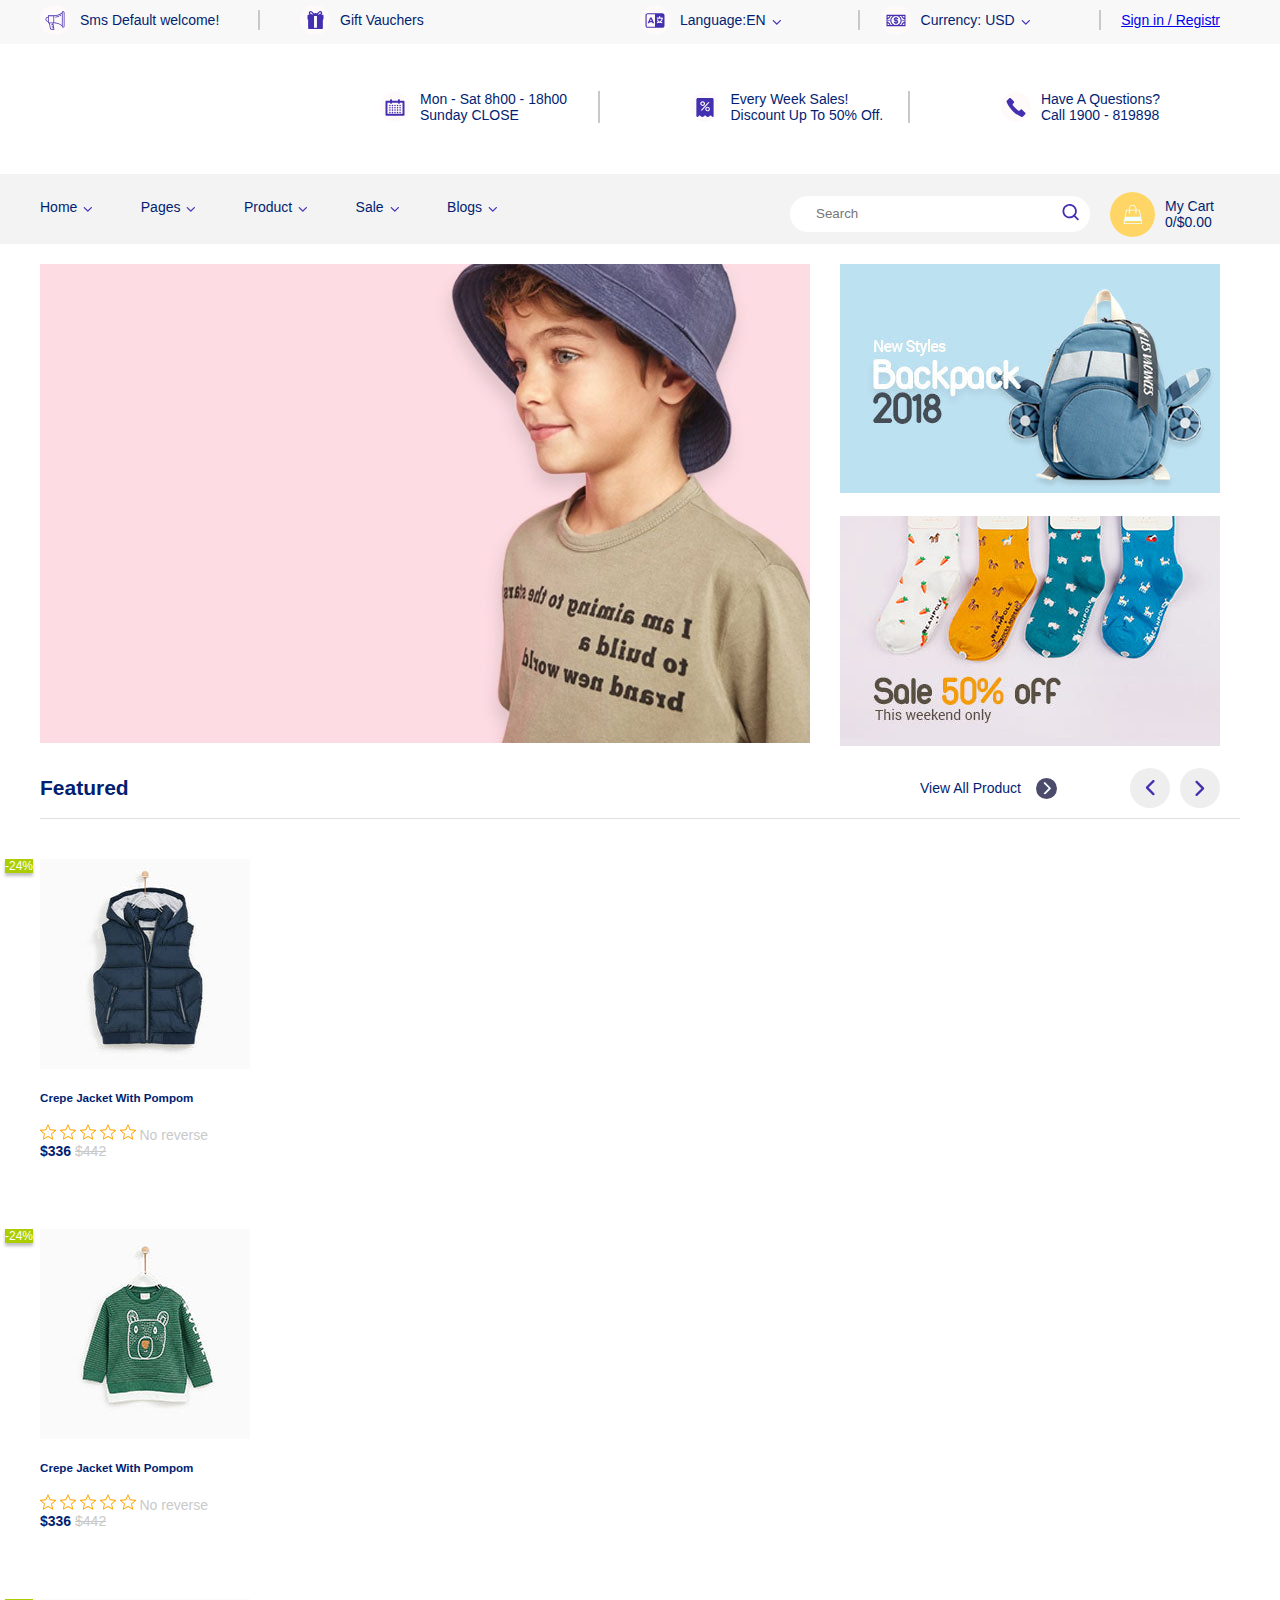
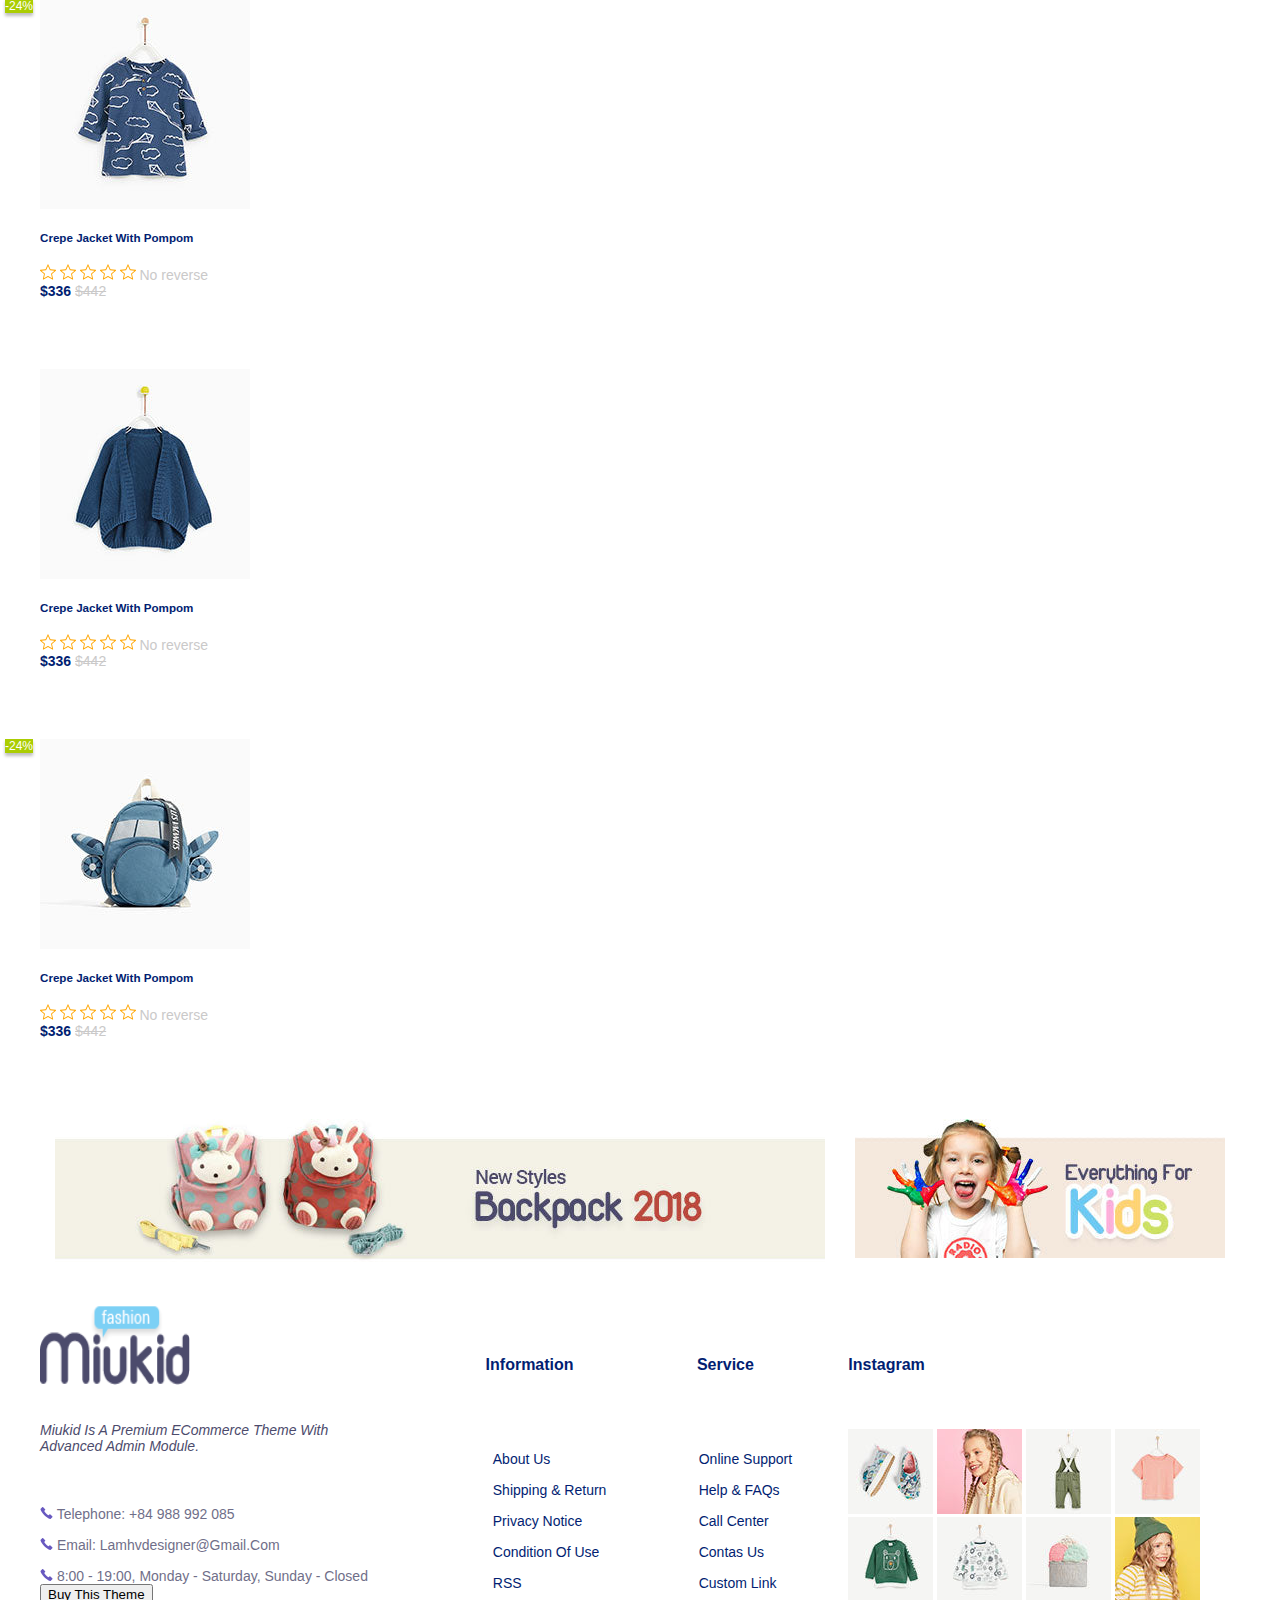
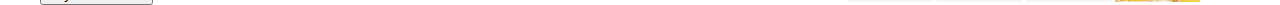
==== index.html @ 75e1ab2b "new-layout" ====
<!DOCTYPE html>
<html lang="en">

<head>
    <meta charset="UTF-8">
    <meta http-equiv="X-UA-Compatible" content="IE=edge">
    <meta name="viewport" content="width=device-width, initial-scale=1.0">
    <link rel="stylesheet" href="https://unpkg.com/swiper@7/swiper-bundle.min.css" />
    <link rel="stylesheet" href="./css/style.css">
    <title>Document</title>
</head>

<body>
    <header>
        <div class="header-top ">
            <div class="container">
                <div class="header">
                    <ul class="head-list header-left">
                        <li class="head-item">
                            <div class="item border">
                                <span class="circle">
                                    <a href="#" class="list">
                                        <svg class="icon" width='20' height='19'>
                                            <use xlink:href="./img/icons.svg#megaphone"></use>
                                        </svg>
                                    </a>
                                </span>
                                <span class="head-top-text">Sms Default welcome!</span>
                            </div>
                            <!-- /.item -->
                        </li>
                        <li class="head-item">
                            <div class="item">
                                <span class="circle">
                                    <a href="#" class="list">
                                        <svg class="icon" width='19' height='18'>
                                            <use xlink:href="./img/icons.svg#gift"></use>
                                        </svg>
                                    </a>
                                </span>
                                <span class="head-top-text">Gift Vauchers</span>
                            </div>
                            <!-- /.item -->
                        </li>
                    </ul>
                    <ul class="head-list header-right">
                        <li class="head-item">
                            <div class="item border">
                                <span class="circle">
                                    <a href="#" class="list">
                                        <svg class="icon" width='20' height='19'>
                                            <use xlink:href="./img/icons.svg#language"></use>
                                        </svg>
                                    </a>
                                </span>
                                <span class="head-top-text">Language:EN
                                    <svg class="icon show" width='14' height='13'>
                                        <use xlink:href="./img/icons.svg#show"></use>
                                    </svg>
                                </span>
                            </div>
                            <!-- /.item -->
                        </li>
                        <li class="head-item">
                            <div class="item border">
                                <span class="circle">
                                    <a href="#" class="list">
                                        <svg class="icon" width='20' height='19'>
                                            <use xlink:href="./img/icons.svg#currency"></use>
                                        </svg>
                                    </a>
                                </span>
                                <span class="head-top-text">Currency: USD
                                    <svg class="icon show" width='14' height='13'>
                                        <use xlink:href="./img/icons.svg#show"></use>
                                    </svg>
                                </span>
                            </div>
                            <!-- /.item -->
                        </li>
                        <a href="#" class="sign">Sign in / Registr</a>
                    </ul>
                </div>
                <!-- /.container -->

            </div>
            <!-- /.header -->
        </div>
        <!-- /.header-top -->
        <section class="container">
            <div class="header-second">
                <img src="./img/Logo.png" alt="" class="logo">
                <ul class="head-list header-second-list">
                    <div class="border">
                        <li class="header-second-item">
                            <span class="circle">
                                <a href="#" class="list">
                                    <svg class="icon calendar" width='20' height='19'>
                                        <use xlink:href="./img/icons.svg#calendar"></use>
                                    </svg>
                                </a>
                            </span>
                            <span class="head-top-text">Mon - Sat 8h00 - 18h00 <br> <span class="gray">Sunday</span>
                                <span>CLOSE</span>
                            </span>
                        </li>
                    </div>
                    <div class="border">
                        <li class="header-second-item">
                            <span class="circle">
                                <a href="#" class="list">
                                    <svg class="icon sale" width='20' height='19'>
                                        <use xlink:href="./img/icons.svg#sale"></use>
                                    </svg>
                                </a>
                            </span>
                            <span class="head-top-text">Every Week Sales!<br> <span class="gray">Discount</span>
                                <span>Up To 50% Off.</span>
                            </span>
                        </li>
                    </div>
                    <li class="header-second-item">
                        <span class="circle">
                            <a href="#" class="list">
                                <svg class="icon call" width='20' height='19'>
                                    <use xlink:href="./img/icons.svg#call"></use>
                                </svg>
                            </a>
                        </span>
                        <span class="head-top-text">Have A Questions? <br> <span class="gray">Call</span>
                            <span>1900 - 819898</span>
                        </span>
                    </li>
                </ul>
            </div>
            <!-- ./header-second -->
        </section>
        <!-- /.container -->
        <nav class="header-bottom">
            <div class="header container">
                <ul class="head-list header-bottom-list">
                    <li class="head-item header-bottom-item">Home
                        <svg class="icon show" width='14' height='13'>
                            <use xlink:href="./img/icons.svg#show"></use>
                        </svg>
                    </li>
                    <li class="head-item header-bottom-item">Pages
                        <svg class="icon show" width='14' height='13'>
                            <use xlink:href="./img/icons.svg#show"></use>
                        </svg>
                    </li>
                    <li class="head-item header-bottom-item">Product
                        <svg class="icon show" width='14' height='13'>
                            <use xlink:href="./img/icons.svg#show"></use>
                        </svg>
                    </li>
                    <li class="head-item header-bottom-item">Sale
                        <svg class="icon show" width='14' height='13'>
                            <use xlink:href="./img/icons.svg#show"></use>
                        </svg>
                    </li>
                    <li class="head-item header-bottom-item">Blogs
                        <svg class="icon show" width='14' height='13'>
                            <use xlink:href="./img/icons.svg#show"></use>
                        </svg>
                    </li>
                </ul>
                <div class="header-search">
                    <div class="search">
                        <input type="text" class="search-input" placeholder="Search">
                        <svg class="icon search-icon" width='18' height='17'>
                            <use xlink:href="./img/icons.svg#search"></use>
                        </svg>
                    </div>
                    <!-- /.search -->
                    <div class="header-second-item shopping-bag">
                        <span class="circle circle-bag">
                            <a href="#" class="list">
                                <svg class="icon shopping" width='20' height='19'>
                                    <use xlink:href="./img/icons.svg#shopping"></use>
                                </svg>
                            </a>
                        </span>
                        <span class="head-top-text">My Cart <br>0/$0.00 </span>
                    </div>
                </div>
                <!-- /.header-search -->
            </div>
            <!-- /.container -->
        </nav>
        <!-- /.header-bottom -->
    </header>
    <main class="main">
        <section class="container">
            <div class="sliders">
                <div class="slider">
                    <img src="./img/slide1.jpg" alt="">
                </div>
                <!-- /.slider -->
                <div class="banners">
                    <img src="./img/baner1.jpg" alt="banner">
                    <img class="banner" src="./img/banner2f.jpg" alt="banner">
                </div>
                <!-- /.banner -->
            </div>
            <!-- /.sliders -->
        </section>
        <section class="container">
            <div class="featured">
                <div class="feat-left">
                    <h2 class="feat-title">Featured</h2>
                </div>
                <!-- /.feat-left -->
                <div class="feat-right">
                    <div class="feat-text-arrow">
                        <span class="feat-text"> View All Product
                            <span class="arrow">
                                <svg class="icon show-next" width='13' height='12' style="translate: 90deg;">
                                    <use xlink:href="./img/icons.svg#show"></use>
                                </svg>
                            </span>
                        </span>
                    </div>
                    <!-- /.feat-text-arrow -->
                    <!-- Slider main container -->
                    <div class="swiper">
                        <div class="slider-buttons channel-buttons">
                            <!-- If we need navigation buttons -->
                            <div class="channel-button-prev" id="feat-prev">
                                <span class="arrow-show">
                                    <svg class="icon show-down" width='16' height='16' style="translate: 90deg;">
                                        <use xlink:href="./img/icons.svg#show"></use>
                                    </svg>
                                </span>
                            </div>
                            <div class="channel-button-next" id="feat-next">
                                <span class="arrow-show">
                                    <svg class="icon show-up" width='16' height='16' style="translate: 90deg;">
                                        <use xlink:href="./img/icons.svg#show"></use>
                                    </svg>
                                </span>
                            </div>
                        </div>
                    </div>
                </div>
                <!-- /.feat-right -->

            </div>
            <!-- /.featured -->
        </section>
        <!-- /.container -->
        <section class="container">
            <!-- Additional required wrapper -->
            <div class="swiper-wrapper">
                <!-- Slides -->
                <div class="swiper-slide">
                    <div class="slide-card">
                        <img src="./img/crepe.jpg" alt="grepe-photo" class="card-img">
                        <span class="bubble-sale">-24%<label></label></span>
                        <h5 class="slide-card-title">Crepe Jacket With Pompom</h5>
                        <div class="stars">
                            <svg class="icon star" width='16' height='16'>
                                <use xlink:href="./img/icons.svg#star"></use>
                            </svg>
                            <svg class="icon star" width='16' height='16'>
                                <use xlink:href="./img/icons.svg#star"></use>
                            </svg>
                            <svg class="icon star" width='16' height='16'>
                                <use xlink:href="./img/icons.svg#star"></use>
                            </svg>
                            <svg class="icon star" width='16' height='16'>
                                <use xlink:href="./img/icons.svg#star"></use>
                            </svg>
                            <svg class="icon star" width='16' height='16'>
                                <use xlink:href="./img/icons.svg#star"></use>
                            </svg>
                            <span class="card-desc">No reverse</span><br>
                            <span class="card-price"><b>$336</b> <span><del class="del">$442</del></span></span>
                        </div>
                        <!-- /.stars -->
                        <div class="over-box">
                            <svg class="icon shopping shop" width='16' height='16'>
                                <use xlink:href="./img/icons.svg#shopping"></use>
                            </svg>
                            <img class="card-heart"
                                src="https://img.icons8.com/material-outlined/24/000000/zoom-in--v1.png" />
                            <svg class="icon heart" width='16' height='16'>
                                <use xlink:href="./img/icons.svg#heart"></use>
                            </svg>
                        </div>
                        <!-- /.over-box -->
                    </div>
                    <!-- /.slide-card -->
                </div>
                <div class="swiper-slide">
                    <div class="slide-card">
                        <img src="./img/animal.jpg" alt="animal-photo" class="card-img">
                        <span class="bubble-sale">-24%<label></label></span>
                        <h5 class="slide-card-title">Crepe Jacket With Pompom</h5>
                        <div class="stars">
                            <svg class="icon star" width='16' height='16'>
                                <use xlink:href="./img/icons.svg#star"></use>
                            </svg>
                            <svg class="icon star" width='16' height='16'>
                                <use xlink:href="./img/icons.svg#star"></use>
                            </svg>
                            <svg class="icon star" width='16' height='16'>
                                <use xlink:href="./img/icons.svg#star"></use>
                            </svg>
                            <svg class="icon star" width='16' height='16'>
                                <use xlink:href="./img/icons.svg#star"></use>
                            </svg>
                            <svg class="icon star" width='16' height='16'>
                                <use xlink:href="./img/icons.svg#star"></use>
                            </svg>
                            <span class="card-desc">No reverse</span><br>
                            <span class="card-price"><b>$336</b> <span><del class="del">$442</del></span></span>
                        </div>
                        <!-- /.stars -->
                        <div class="over-box">
                            <svg class="icon shopping shop" width='16' height='16'>
                                <use xlink:href="./img/icons.svg#shopping"></use>
                            </svg>
                            <img class="card-heart"
                                src="https://img.icons8.com/material-outlined/24/000000/zoom-in--v1.png" />
                            <svg class="icon heart" width='16' height='16'>
                                <use xlink:href="./img/icons.svg#heart"></use>
                            </svg>
                        </div>
                        <!-- /.over-box -->
                    </div>
                    <!-- /.slide-card -->
                </div>
                <div class="swiper-slide">
                    <div class="slide-card">
                        <img src="./img/printed.jpg" alt="printed-photo" class="card-img">
                        <span class="bubble-sale">-24%<label></label></span>
                        <h5 class="slide-card-title">Crepe Jacket With Pompom</h5>
                        <div class="stars">
                            <svg class="icon star" width='16' height='16'>
                                <use xlink:href="./img/icons.svg#star"></use>
                            </svg>
                            <svg class="icon star" width='16' height='16'>
                                <use xlink:href="./img/icons.svg#star"></use>
                            </svg>
                            <svg class="icon star" width='16' height='16'>
                                <use xlink:href="./img/icons.svg#star"></use>
                            </svg>
                            <svg class="icon star" width='16' height='16'>
                                <use xlink:href="./img/icons.svg#star"></use>
                            </svg>
                            <svg class="icon star" width='16' height='16'>
                                <use xlink:href="./img/icons.svg#star"></use>
                            </svg>
                            <span class="card-desc">No reverse</span><br>
                            <span class="card-price"><b>$336</b> <span><del class="del">$442</del></span></span>
                        </div>
                        <!-- /.stars -->
                        <div class="over-box">
                            <svg class="icon shopping shop" width='16' height='16'>
                                <use xlink:href="./img/icons.svg#shopping"></use>
                            </svg>
                            <img class="card-heart"
                                src="https://img.icons8.com/material-outlined/24/000000/zoom-in--v1.png" />
                            <svg class="icon heart" width='16' height='16'>
                                <use xlink:href="./img/icons.svg#heart"></use>
                            </svg>
                        </div>
                        <!-- /.over-box -->
                    </div>
                    <!-- /.slide-card -->
                </div>
                <div class="swiper-slide">
                    <div class="slide-card">
                        <img src="./img/knit.jpg" alt="knit-photo" class="card-img">
                        <h5 class="slide-card-title">Crepe Jacket With Pompom</h5>
                        <div class="stars">
                            <svg class="icon star" width='16' height='16'>
                                <use xlink:href="./img/icons.svg#star"></use>
                            </svg>
                            <svg class="icon star" width='16' height='16'>
                                <use xlink:href="./img/icons.svg#star"></use>
                            </svg>
                            <svg class="icon star" width='16' height='16'>
                                <use xlink:href="./img/icons.svg#star"></use>
                            </svg>
                            <svg class="icon star" width='16' height='16'>
                                <use xlink:href="./img/icons.svg#star"></use>
                            </svg>
                            <svg class="icon star" width='16' height='16'>
                                <use xlink:href="./img/icons.svg#star"></use>
                            </svg>
                            <span class="card-desc">No reverse</span><br>
                            <span class="card-price"><b>$336</b> <span><del class="del">$442</del></span></span>
                        </div>
                        <!-- /.stars -->
                        <div class="over-box">
                            <svg class="icon shopping shop" width='16' height='16'>
                                <use xlink:href="./img/icons.svg#shopping"></use>
                            </svg>
                            <img class="card-heart"
                                src="https://img.icons8.com/material-outlined/24/000000/zoom-in--v1.png" />
                            <svg class="icon heart" width='16' height='16'>
                                <use xlink:href="./img/icons.svg#heart"></use>
                            </svg>
                        </div>
                        <!-- /.over-box -->
                    </div>
                    <!-- /.slide-card -->
                </div>
                <div class="swiper-slide">
                    <div class="slide-card">
                        <img src="./img/airplane.jpg" alt="grepe-photo" class="card-img">
                        <span class="bubble-sale">-24%<label></label></span>
                        <h5 class="slide-card-title">Crepe Jacket With Pompom</h5>
                        <div class="stars">
                            <svg class="icon star" width='16' height='16'>
                                <use xlink:href="./img/icons.svg#star"></use>
                            </svg>
                            <svg class="icon star" width='16' height='16'>
                                <use xlink:href="./img/icons.svg#star"></use>
                            </svg>
                            <svg class="icon star" width='16' height='16'>
                                <use xlink:href="./img/icons.svg#star"></use>
                            </svg>
                            <svg class="icon star" width='16' height='16'>
                                <use xlink:href="./img/icons.svg#star"></use>
                            </svg>
                            <svg class="icon star" width='16' height='16'>
                                <use xlink:href="./img/icons.svg#star"></use>
                            </svg>
                            <span class="card-desc">No reverse</span><br>
                            <span class="card-price"><b>$336</b> <span><del class="del">$442</del></span></span>
                        </div>
                        <!-- /.stars -->
                        <div class="over-box">
                            <svg class="icon shopping shop" width='16' height='16'>
                                <use xlink:href="./img/icons.svg#shopping"></use>
                            </svg>
                            <img class="card-heart"
                                src="https://img.icons8.com/material-outlined/24/000000/zoom-in--v1.png" />
                            <svg class="icon heart" width='16' height='16'>
                                <use xlink:href="./img/icons.svg#heart"></use>
                            </svg>
                        </div>
                        <!-- /.over-box -->
                    </div>
                    <!-- /.slide-card -->
                </div>
                <!-- /.slide-card -->
            </div>
        </section>
        <!-- /.container -->
        <section class="container">
            <div class="bottom-banners">
                <div class="bottom-banner-left">
                    <img src="./img/banner1-bottom.jpg" alt="bot-banner" class="bottom-ban">
                </div>
                <!-- /.bottom-banner-left -->
                <div class="bottom-banner-right">
                    <img src="./img/banner2-bottom.jpg" alt="bot-banner" class="bot-banner">
                </div>
                <!-- /.bottom-banner-right -->
            </div>
            <!-- /.bottom-banners -->
        </section>
    </main>
    <footer class="container">
        <div class="footer-menu">
            <div class="footer-logos">
                <img src="./img/logo.png" alt="footer-logo" class="footer-logo">
                <p class="logos-text">Miukid Is A Premium ECommerce Theme With Advanced Admin Module.</p>
                <ul class="logos-list">
                    <li class="info-items">
                        <a href="#" class="logos-item">
                            <svg class="icon call" width='13' height='12'>
                                <use xlink:href="./img/icons.svg#call"></use>
                            </svg>
                            Telephone: +84 988 992 085
                        </a>
                    </li>
                    <li class="info-items">
                        <a href="#" class="logos-item">
                            <svg class="icon call" width='13' height='12'>
                                <use xlink:href="./img/icons.svg#call"></use>
                            </svg>
                            Email: Lamhvdesigner@Gmail.Com
                        </a>
                    </li>
                    <li class="info-items">
                        <a href="#" class="logos-item">
                            <svg class="icon call" width='13' height='12'>
                                <use xlink:href="./img/icons.svg#call"></use>
                            </svg>
                            8:00 - 19:00, Monday - Saturday, Sunday - Closed
                        </a>
                    </li>
                    <button class="footer-btn">Buy This Theme</button>
                </ul>
            </div>
            <!-- /.footer-logo -->
            <div class="footer-information">
                <h4 class="footer-info">Information</h4>
                <ul class="info-list">
                    <li class="info-items">About Us</li>
                    <li class="info-items">Shipping & Return</li>
                    <li class="info-items">Privacy Notice</li>
                    <li class="info-items">Condition Of Use</li>
                    <li class="info-items">RSS</li>
                </ul>
            </div>
            <!-- /.footer info -->
            <div class="footer-service">
                <h4 class="footer-info">Service</h4>
                <ul class="info-list">
                    <li class="info-items">Online Support</li>
                    <li class="info-items">Help & FAQs</li>
                    <li class="info-items">Call Center</li>
                    <li class="info-items"> Contas Us</li>
                    <li class="info-items">Custom Link</li>
                </ul>
            </div>
            <!-- /.footer-service -->
            <div class="footer-insta">
                <h4 class="footer-info">Instagram</h4>
                <div class="insta-cards">
                    <img src="./img/instagram1.jpg" alt="photo">
                    <img src="./img/instagram2.jpg" alt="photo">
                    <img src="./img/instagram3.jpg" alt="photo">
                    <img src="./img/instagram4.jpg" alt="photo">
                    <img src="./img/instagram5.jpg" alt="photo">
                    <img src="./img/instagram6.jpg" alt="photo">
                    <img src="./img/instagram7.jpg" alt="photo">
                    <img src="./img/instagram8.jpg" alt="photo">
                </div>
                <!-- /.insta-cards -->
            </div>
            <!-- /.footer-insta -->
        </div>
        <!-- /.footer-menu -->
        <div class="footer-nav"></div>
        <!-- /.footer-nav -->
        <div class="footer-by"></div>
        <!-- /.footer-info -->
    </footer>
    <script src="https://unpkg.com/swiper@7/swiper-bundle.min.js"></script>
</body>

</html>

<!-- <span class="circle">
    <a href="#" class="list">
        <svg class="icon" width='20' height='19'>
            <use xlink:href="./img/icons.svg#gift"></use>
        </svg>
    </a>
</span> -->
---- css/style.css ----
* {
    box-sizing: border-box;
}
body {
    margin: 0;
    padding: 0;
    font-family: Arial, Helvetica, sans-serif;
    font-size: 14px;
    color: rgb(2, 30, 114);
}
li {
    list-style: none;
}
.top-block {
    background-color: rgb(240, 235, 235);
}
.container {
    width: 1200px;
    margin: 0 auto;
    margin-top: 10px;
}
.header {
    display: flex;
    align-items: center;
    justify-content: space-between;
}
.header-top {
    width: 100%;
    display: flex;
    align-items: center;
    justify-content: space-between;
    background-color: rgb(248, 248, 248);
}

.head-list {
    padding-left: 0;
    margin-top: 0;
    width: 460px;
    display: flex;
    justify-content: space-between;
    align-items: center;
}
.header-left {
    padding-left: 0;
}
.header-right {
    width: 600px;
    margin-left: 0;
}
.head-item {
    list-style: none;
    cursor: pointer;
}
.icon {
    fill: #4330b1;
}
.circle {
    width: 30px;
    height: 30px;
    border-radius: 50%;
    background-color: rgb(255, 250, 250);
    display: flex;
    align-items: center;
    justify-content: center;
}
.head-top-text {
    padding-left: 10px;
}
.list {
    display: flex;
    align-items: center;
}
.item {
    width: 200px;
    height: 20px;
    display: flex;
    align-items: center;
}
.border {
    width: 220px;
    border-right: 2px solid rgb(202, 201, 201);
    padding-right: 5px;
}
.sign {
    padding-right: 20px;
}
.show {
    padding-top: 8px;
}
/* -----------------------------------second */

.header-second {
    height: 120px;
    width: 95%;
    display: flex;
    justify-content: space-between;
    align-items: center;
}
.header-second-list {
    width: 800px;
}
.header-second-item {
    list-style: none;
    display: flex;
    align-items: center;
    padding-right: 20px;
}
/* ----------------------------------third */

.header-bottom {
    display: flex;
    align-items: center;
    width: 100%;
    height: 70px;
    position: absolute;
    background-color: rgb(243, 243, 243);
    padding: 7px 0;
    z-index: 99;
    transition: all 0.3s ease;
}
.header-bottom.out {
    transform: translateY(-100%);
    top: 0;
}
.header-search {
    width: 430px;
    display: flex;
}
.search {
    position: relative;
    right: 20px;
    width: 300px;
    display: flex;
    align-items: center;
}
.search-icon {
    position: absolute;
    right: 10px;
    top: 12px;
}
.search-input {
    background-color: #fff;
    border-radius: 30px;
    padding-left: 26px;
    border: none;
    line-height: 46px;
    width: 300px;
    /* text-transform: capitalize !important; */
    height: 36px;
    outline: 0;
    color: #4c4b6c;
}
.circle-bag {
    width: 45px;
    height: 45px;
    background-color: rgb(255, 214, 102);
}
.shopping {
    fill: azure;
    align-items: center;
}

/* -------------------main */
.banners {
    padding-left: 30px;
}
.banner {
    padding-top: 20px;
}
.sliders {
    margin-top: 90px;
    display: flex;
}
.slider {
    width: 70%;
}
.swiper-button-next {
    right: 480px;
}
.featured {
    min-width: 100%;
    display: flex;
    align-items: center;
    justify-content: space-between;
    border-bottom: 1px solid rgb(223, 223, 223);
    padding-right: 20px;
}
.feat-right {
    width: 300px;
    display: flex;
    align-items: center;
    justify-content: space-between;
}
.feat-text {
    display: flex;
    align-items: center;
    width: 146px;
}
.feat-text-arrow {
    width: 200px;
    display: flex;
    align-items: center;
    justify-content: space-between;
}
.channel-buttons {
    display: flex;
    width: 90px;
    justify-content: space-between;
    align-items: center;
}
.show-next {
    fill: azure;
    justify-content: space-between;
    align-items: center;
    display: flex;
    margin-top: 4px;
    margin-left: 5px;
    transform: rotate(-90deg);
}
.arrow-show {
    display: flex;
    align-items: center;
    border-radius: 50%;
    width: 40px;
    height: 40px;
    background-color: #eeeeee;
}
.arrow-show:hover {
    background-color: rgb(188, 206, 255);
    fill: #fff;
    cursor: pointer;
}

.arrow {
    display: flex;
    margin-left: 15px;
    width: 21px;
    height: 21px;
    border-radius: 50%;
    background-color: #4c4b6c;
}
.show-down {
    transform: rotate(90deg);
    margin-left: 12px;
}
.show-up {
    transform: rotate(-90deg);
    margin-left: 12px;
}
/* .channel-buttons > .icon {
    fill: #4330b1;
} */

.bubble-sale {
    background-color: #abcd02;
    color: #ffffff;
    font-size: 12px;
    position: absolute;
    left: 5px;
    box-shadow: 0 3px 3px #00000040;
}

.bubble-sale label {
    border-left-color: #abcd02;
}
.stars > .icon {
    fill: orange;
}
.card-price {
    margin-top: 10px;
}
.card-desc,
.del {
    color: rgb(202, 201, 201);
}
.swiper-slide {
    width: 250px;
    height: 370px;
}
.swiper-wrapper {
    margin-top: 40px;
}
.shop {
    fill: #4330b1;
    background-color: #eeeeee;
}
.card-heart {
    width: 19px;
    height: 18px;
}
.over-box {
    display: none;
}
.slide-card:hover .over-box {
    transition: 1.5s;

    display: flex;
}
.slide-card:hover .stars {
    display: none;
}
.slide-card:hover img {
    transform: scale(1.1);
    cursor: pointer;
}
.slide-card img {
    transition: 1.5s;
}
.over-box {
    width: 100px;
    align-items: center;
    justify-content: space-around;
    cursor: pointer;
}
/* ---------------------------------banners */
.bottom-banners {
    display: flex;
    justify-content: space-around;
}

/* ---------footer */
.footer-menu {
    margin-top: 40px;
    display: flex;
    align-items: center;
    justify-content: space-between;
}
.footer-logos {
    width: 400px;
    height: 300px;
    display: flex;
    flex-direction: column;
    /* align-items: center; */
    justify-content: space-between;
}
.footer-logo {
    width: 150px;
    height: 80px;
}
.logos-text {
    width: 350px;
    color: #4c4b6c;
    font-style: italic;
}
.logos-list {
    margin: 0;
    padding-left: 0;
}
.info-items {
    padding-top: 15px;
}
.logos-item {
    text-decoration: none;
    color: #4c4b6c;
    opacity: 0.8;
}
.footer-information,
.footer-service {
    width: 200px;
    height: 300px;
    display: flex;
    align-items: center;
    justify-content: space-between;
    flex-direction: column;
}
.footer-insta {
    width: 400px;
    height: 300px;
    display: flex;
    /* align-items: center; */
    justify-content: space-between;
    flex-direction: column;
    margin-left: 25px;
    /* text-align: start; */
}
.footer-info {
    font-size: 16px;
    font-weight: 900;
    padding-top: 30px;
}
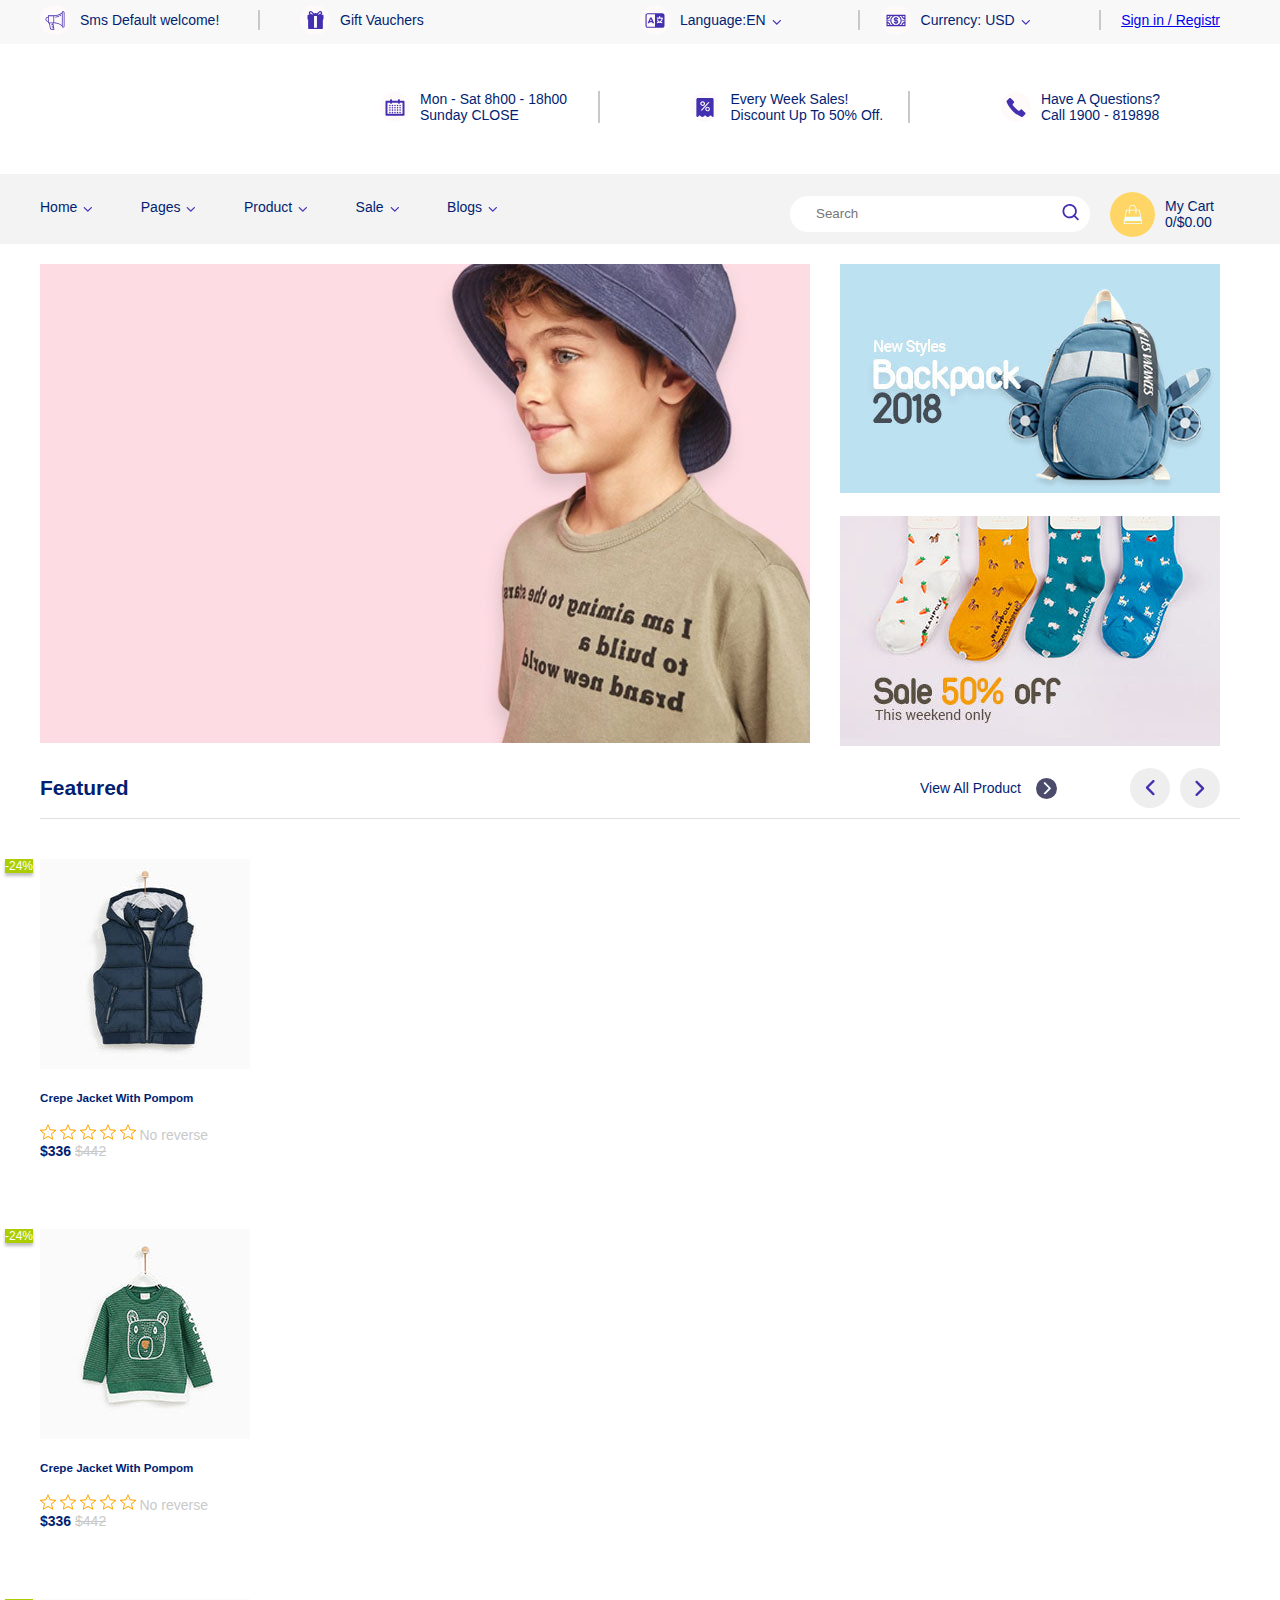
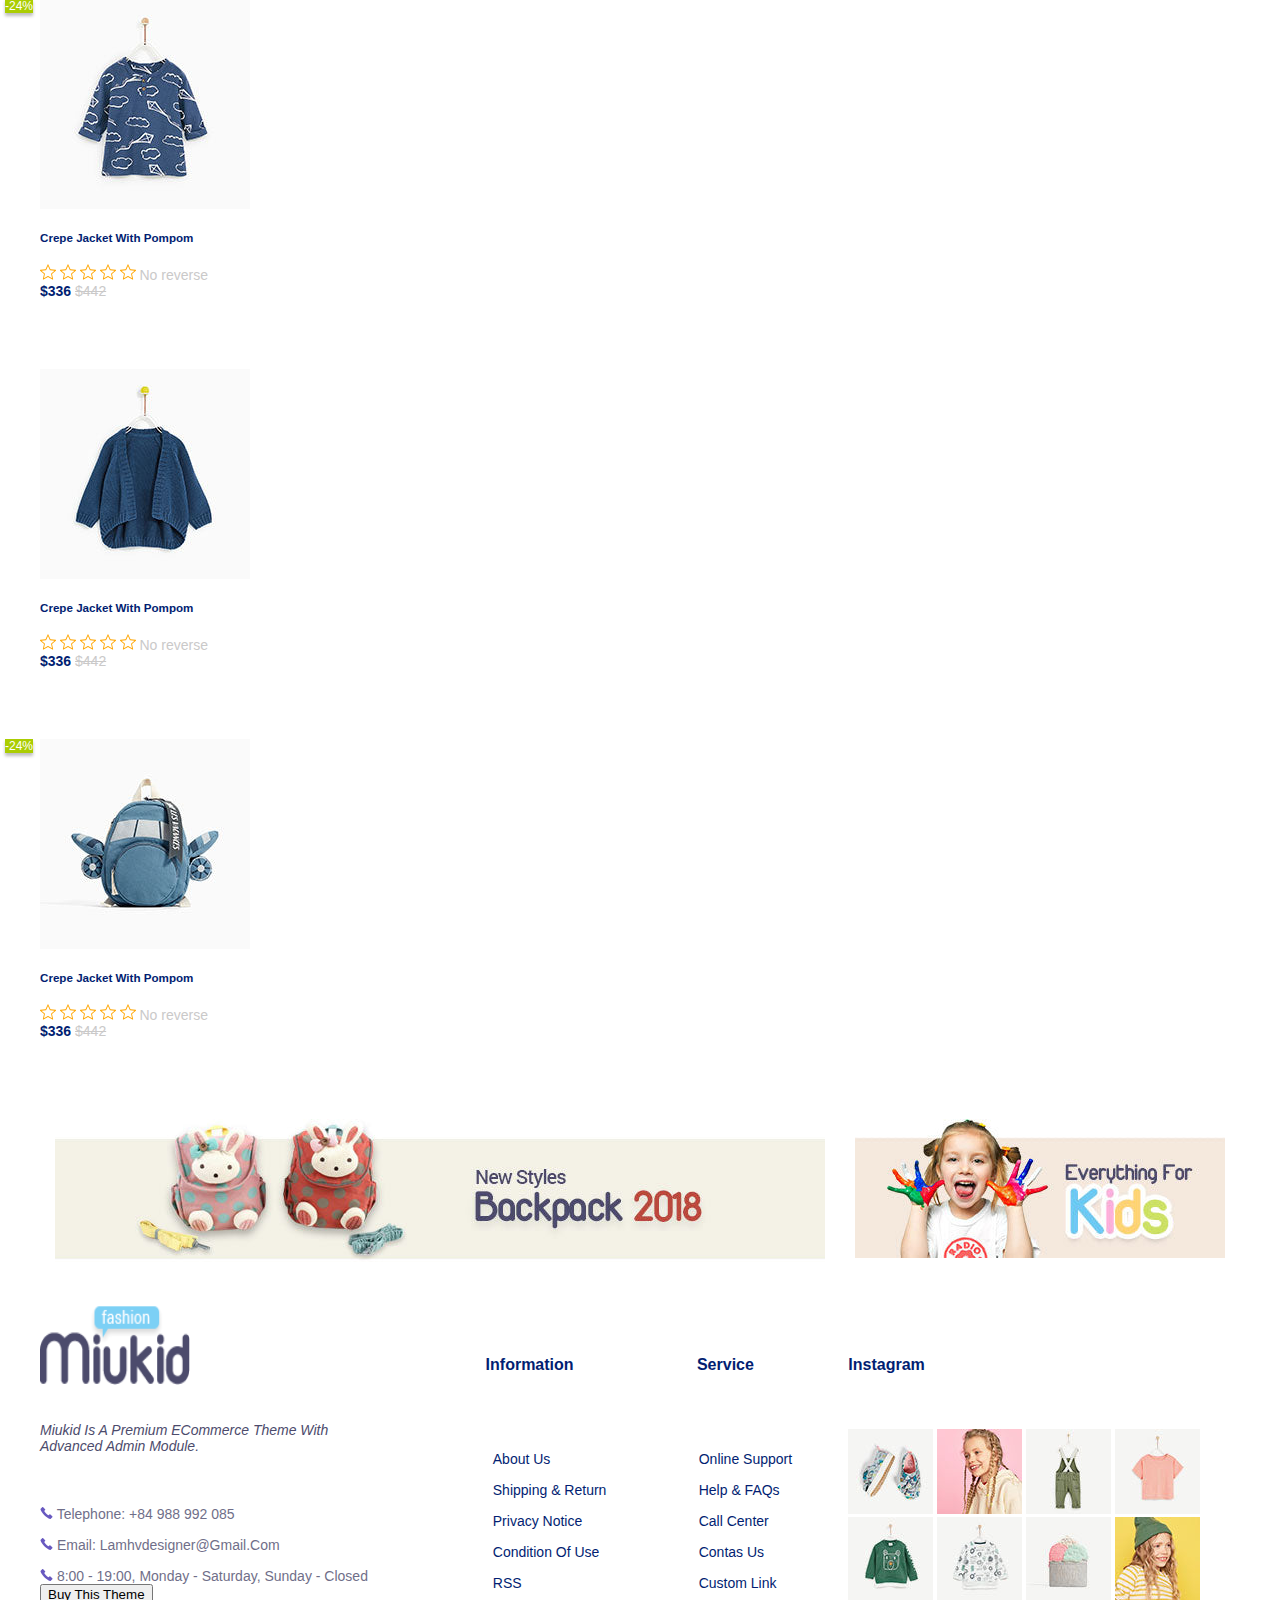
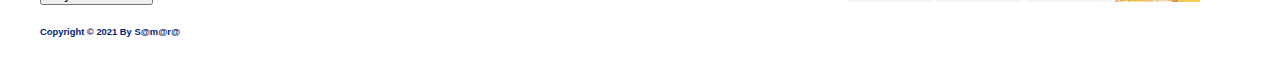
==== commit 5dba0c31: "first-change" ====
--- a/index.html
+++ b/index.html
@@ -542,6 +542,7 @@
         <!-- /.footer-nav -->
         <div class="footer-by"></div>
         <!-- /.footer-info -->
+        <h6>Copyright © 2021 By S@m@r@ </h6>
     </footer>
     <script src="https://unpkg.com/swiper@7/swiper-bundle.min.js"></script>
 </body>
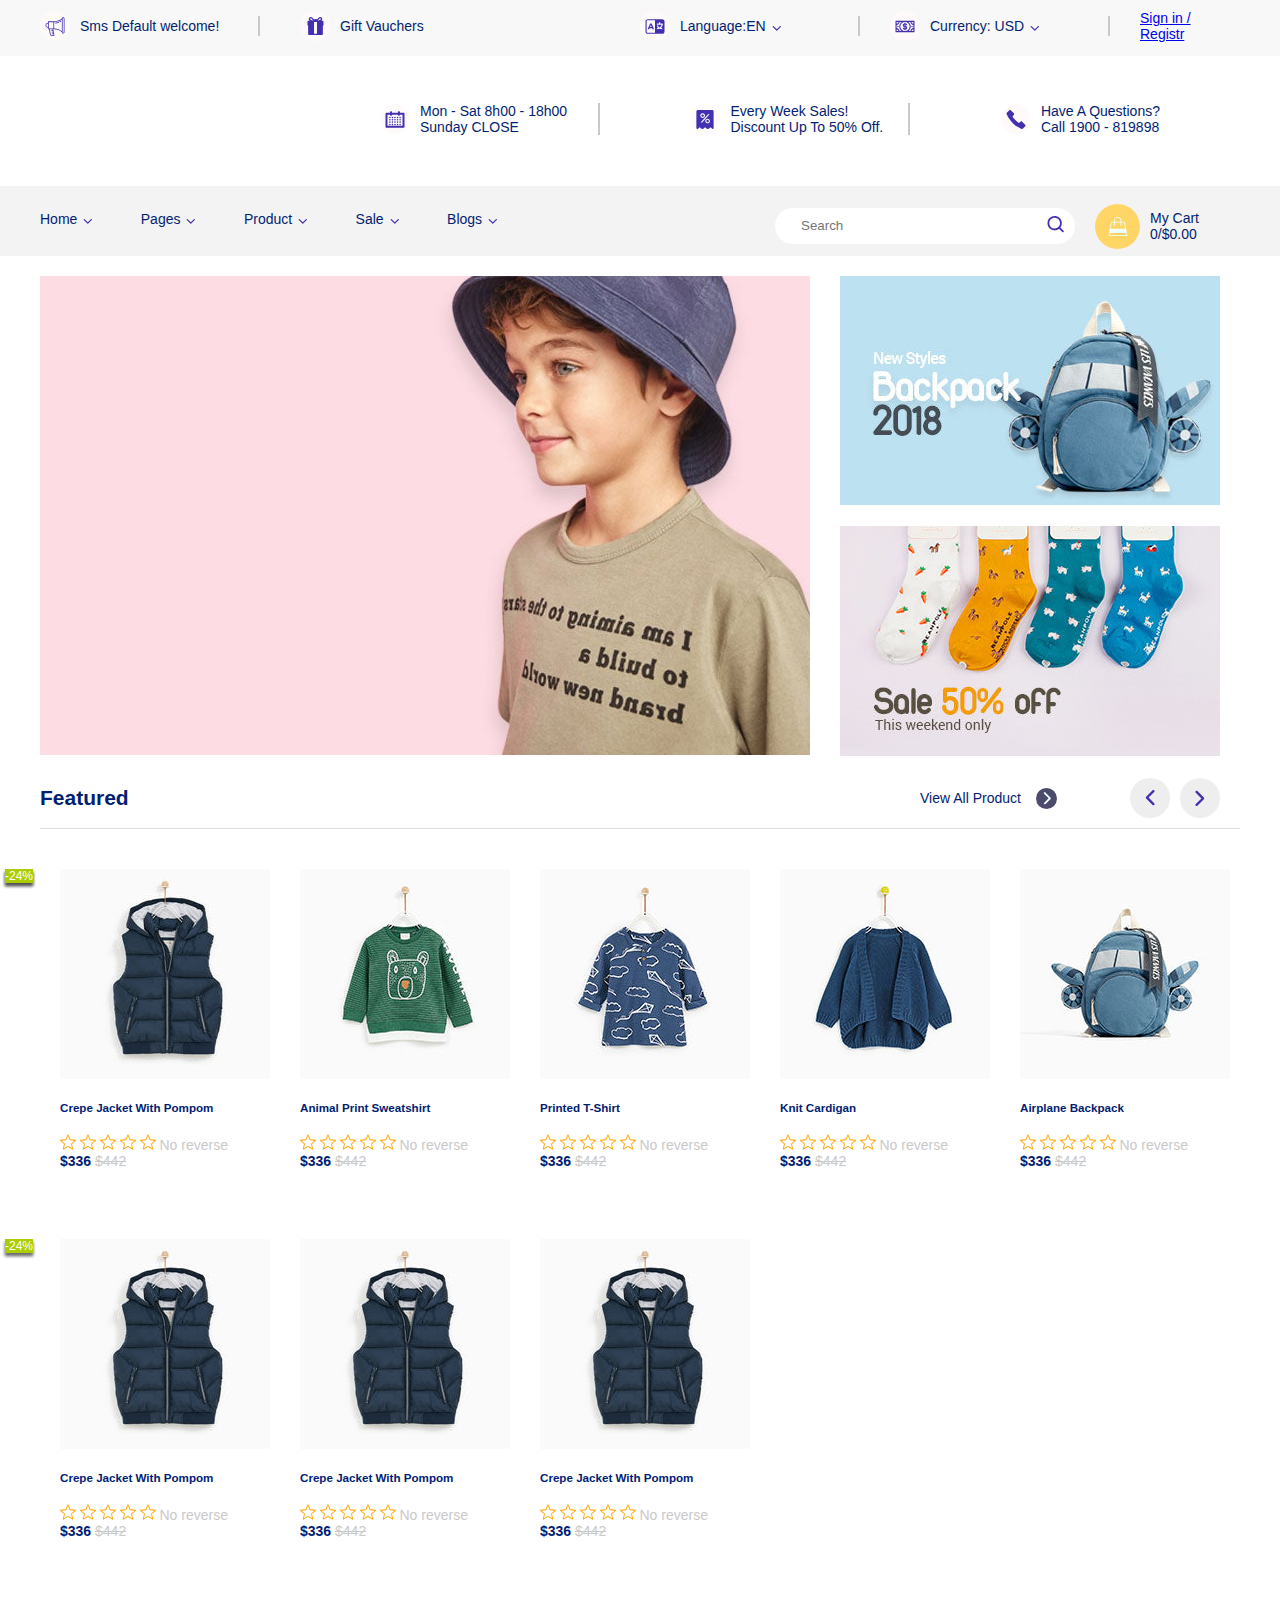
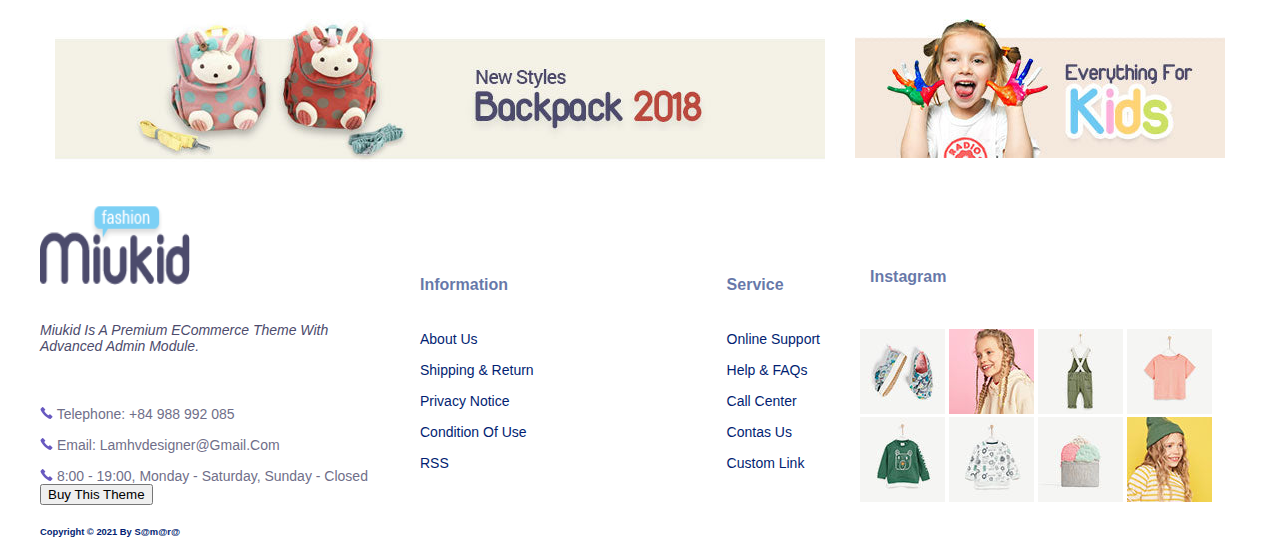
==== commit 51b672ff: "adaptive" ====
--- a/index.html
+++ b/index.html
@@ -136,58 +136,62 @@
             <!-- ./header-second -->
         </section>
         <!-- /.container -->
-        <nav class="header-bottom">
+        <section class="header-bottom">
             <div class="header container">
-                <ul class="head-list header-bottom-list">
-                    <li class="head-item header-bottom-item">Home
-                        <svg class="icon show" width='14' height='13'>
-                            <use xlink:href="./img/icons.svg#show"></use>
-                        </svg>
-                    </li>
-                    <li class="head-item header-bottom-item">Pages
-                        <svg class="icon show" width='14' height='13'>
-                            <use xlink:href="./img/icons.svg#show"></use>
-                        </svg>
-                    </li>
-                    <li class="head-item header-bottom-item">Product
-                        <svg class="icon show" width='14' height='13'>
-                            <use xlink:href="./img/icons.svg#show"></use>
-                        </svg>
-                    </li>
-                    <li class="head-item header-bottom-item">Sale
-                        <svg class="icon show" width='14' height='13'>
-                            <use xlink:href="./img/icons.svg#show"></use>
-                        </svg>
-                    </li>
-                    <li class="head-item header-bottom-item">Blogs
-                        <svg class="icon show" width='14' height='13'>
-                            <use xlink:href="./img/icons.svg#show"></use>
-                        </svg>
-                    </li>
-                </ul>
-                <div class="header-search">
-                    <div class="search">
-                        <input type="text" class="search-input" placeholder="Search">
-                        <svg class="icon search-icon" width='18' height='17'>
-                            <use xlink:href="./img/icons.svg#search"></use>
-                        </svg>
-                    </div>
-                    <!-- /.search -->
-                    <div class="header-second-item shopping-bag">
-                        <span class="circle circle-bag">
-                            <a href="#" class="list">
-                                <svg class="icon shopping" width='20' height='19'>
-                                    <use xlink:href="./img/icons.svg#shopping"></use>
-                                </svg>
-                            </a>
-                        </span>
-                        <span class="head-top-text">My Cart <br>0/$0.00 </span>
-                    </div>
-                </div>
-                <!-- /.header-search -->
+                <nav class="header-nav">
+                    <ul class="head-list header-bottom-list">
+                        <li class="head-item header-bottom-item">Home
+                            <svg class="icon show" width='14' height='13'>
+                                <use xlink:href="./img/icons.svg#show"></use>
+                            </svg>
+                        </li>
+                        <li class="head-item header-bottom-item">Pages
+                            <svg class="icon show" width='14' height='13'>
+                                <use xlink:href="./img/icons.svg#show"></use>
+                            </svg>
+                        </li>
+                        <li class="head-item header-bottom-item">Product
+                            <svg class="icon show" width='14' height='13'>
+                                <use xlink:href="./img/icons.svg#show"></use>
+                            </svg>
+                        </li>
+                        <li class="head-item header-bottom-item">Sale
+                            <svg class="icon show" width='14' height='13'>
+                                <use xlink:href="./img/icons.svg#show"></use>
+                            </svg>
+                        </li>
+                        <li class="head-item header-bottom-item">Blogs
+                            <svg class="icon show" width='14' height='13'>
+                                <use xlink:href="./img/icons.svg#show"></use>
+                            </svg>
+                        </li>
+                    </ul>
+                    <div class="header-search">
+                        <div class="search">
+                            <input type="text" class="search-input" placeholder="Search">
+                            <svg class="icon search-icon" width='18' height='17'>
+                                <use xlink:href="./img/icons.svg#search"></use>
+                            </svg>
+                        </div>
+                        <!-- /.search -->
+                        <div class="header-second-item shopping-bag">
+                            <span class="circle circle-bag">
+                                <a href="#" class="list">
+                                    <svg class="icon shopping" width='20' height='19'>
+                                        <use xlink:href="./img/icons.svg#shopping"></use>
+                                    </svg>
+                                </a>
+                            </span>
+                            <span class="head-top-text shop-text">My Cart <br>0/$0.00 </span>
+                        </div>
+                    </div>
+                    <!-- /.header-search -->
+
+                </nav>
+                <!-- /.header-nav -->
             </div>
             <!-- /.container -->
-        </nav>
+        </section>
         <!-- /.header-bottom -->
     </header>
     <main class="main">
@@ -198,8 +202,8 @@
                 </div>
                 <!-- /.slider -->
                 <div class="banners">
-                    <img src="./img/baner1.jpg" alt="banner">
-                    <img class="banner" src="./img/banner2f.jpg" alt="banner">
+                    <img class="banner" src="./img/baner1.jpg" alt="banner">
+                    <img class="banner banner-bot" src="./img/banner2f.jpg" alt="banner">
                 </div>
                 <!-- /.banner -->
             </div>
@@ -255,9 +259,59 @@
                 <!-- Slides -->
                 <div class="swiper-slide">
                     <div class="slide-card">
-                        <img src="./img/crepe.jpg" alt="grepe-photo" class="card-img">
-                        <span class="bubble-sale">-24%<label></label></span>
-                        <h5 class="slide-card-title">Crepe Jacket With Pompom</h5>
+                        <div class="shop-card">
+                            <img src="./img/crepe.jpg" alt="grepe-photo" class="card-img">
+                            <span class="bubble-sale">-24%<label></label></span>
+                            <h5 class="slide-card-title">Crepe Jacket With Pompom</h5>
+                        </div>
+                        <!-- /.shop-card -->
+                        <div class="stars">
+                            <svg class="icon star" width='16' height='16'>
+                                <use xlink:href="./img/icons.svg#star"></use>
+                            </svg>
+                            <svg class="icon star" width='16' height='16'>
+                                <use xlink:href="./img/icons.svg#star"></use>
+                            </svg>
+                            <svg class="icon star" width='16' height='16'>
+                                <use xlink:href="./img/icons.svg#star"></use>
+                            </svg>
+                            <svg class="icon star" width='16' height='16'>
+                                <use xlink:href="./img/icons.svg#star"></use>
+                            </svg>
+                            <svg class="icon star" width='16' height='16'>
+                                <use xlink:href="./img/icons.svg#star"></use>
+                            </svg>
+                            <span class="card-desc">No reverse</span><br>
+                            <span class="card-price"><b>$336</b> <span><del class="del">$442</del></span></span>
+                        </div>
+                        <!-- /.stars -->
+                        <div class="over-box">
+                            <span class="circle over-circle">
+                                <svg class="icon shopping shop" width='16' height='16'>
+                                    <use xlink:href="./img/icons.svg#shopping"></use>
+                                </svg>
+                            </span>
+                            <span class="circle over-circle">
+                                <img class="card-heart"
+                                    src="https://img.icons8.com/material-outlined/24/000000/zoom-in--v1.png" />
+                            </span>
+                            <span class="circle over-circle">
+                                <svg class="icon heart" width='16' height='16'>
+                                    <use xlink:href="./img/icons.svg#heart"></use>
+                                </svg>
+                            </span>
+                        </div>
+                        <!-- /.over-box -->
+                    </div>
+                    <!-- /.slide-card -->
+                </div>
+                <div class="swiper-slide">
+                    <div class="slide-card">
+                        <div class="shop-card">
+                            <img src="./img/animal.jpg" alt="animal-photo" class="card-img">
+                            <span class="bubble-sale">-24%<label></label></span>
+                            <h5 class="slide-card-title">Animal Print Sweatshirt</h5>
+                        </div>
                         <div class="stars">
                             <svg class="icon star" width='16' height='16'>
                                 <use xlink:href="./img/icons.svg#star"></use>
@@ -294,9 +348,11 @@
                 </div>
                 <div class="swiper-slide">
                     <div class="slide-card">
-                        <img src="./img/animal.jpg" alt="animal-photo" class="card-img">
-                        <span class="bubble-sale">-24%<label></label></span>
-                        <h5 class="slide-card-title">Crepe Jacket With Pompom</h5>
+                        <div class="shop-card">
+                            <img src="./img/printed.jpg" alt="printed-photo" class="card-img">
+                            <span class="bubble-sale">-24%<label></label></span>
+                            <h5 class="slide-card-title">Printed T-Shirt</h5>
+                        </div>
                         <div class="stars">
                             <svg class="icon star" width='16' height='16'>
                                 <use xlink:href="./img/icons.svg#star"></use>
@@ -333,9 +389,10 @@
                 </div>
                 <div class="swiper-slide">
                     <div class="slide-card">
-                        <img src="./img/printed.jpg" alt="printed-photo" class="card-img">
-                        <span class="bubble-sale">-24%<label></label></span>
-                        <h5 class="slide-card-title">Crepe Jacket With Pompom</h5>
+                        <div class="shop-card">
+                            <img src="./img/knit.jpg" alt="knit-photo" class="card-img">
+                            <h5 class="slide-card-title">Knit Cardigan</h5>
+                        </div>
                         <div class="stars">
                             <svg class="icon star" width='16' height='16'>
                                 <use xlink:href="./img/icons.svg#star"></use>
@@ -372,8 +429,11 @@
                 </div>
                 <div class="swiper-slide">
                     <div class="slide-card">
-                        <img src="./img/knit.jpg" alt="knit-photo" class="card-img">
-                        <h5 class="slide-card-title">Crepe Jacket With Pompom</h5>
+                        <div class="shop-card">
+                            <img src="./img/airplane.jpg" alt="grepe-photo" class="card-img">
+                            <span class="bubble-sale">-24%<label></label></span>
+                            <h5 class="slide-card-title">Airplane Backpack</h5>
+                        </div>
                         <div class="stars">
                             <svg class="icon star" width='16' height='16'>
                                 <use xlink:href="./img/icons.svg#star"></use>
@@ -408,11 +468,15 @@
                     </div>
                     <!-- /.slide-card -->
                 </div>
+                <!-- /.slide-card -->
                 <div class="swiper-slide">
                     <div class="slide-card">
-                        <img src="./img/airplane.jpg" alt="grepe-photo" class="card-img">
-                        <span class="bubble-sale">-24%<label></label></span>
-                        <h5 class="slide-card-title">Crepe Jacket With Pompom</h5>
+                        <div class="shop-card">
+                            <img src="./img/crepe.jpg" alt="grepe-photo" class="card-img">
+                            <span class="bubble-sale">-24%<label></label></span>
+                            <h5 class="slide-card-title">Crepe Jacket With Pompom</h5>
+                        </div>
+                        <!-- /.shop-card -->
                         <div class="stars">
                             <svg class="icon star" width='16' height='16'>
                                 <use xlink:href="./img/icons.svg#star"></use>
@@ -434,20 +498,122 @@
                         </div>
                         <!-- /.stars -->
                         <div class="over-box">
-                            <svg class="icon shopping shop" width='16' height='16'>
-                                <use xlink:href="./img/icons.svg#shopping"></use>
-                            </svg>
-                            <img class="card-heart"
-                                src="https://img.icons8.com/material-outlined/24/000000/zoom-in--v1.png" />
-                            <svg class="icon heart" width='16' height='16'>
-                                <use xlink:href="./img/icons.svg#heart"></use>
-                            </svg>
+                            <span class="circle over-circle">
+                                <svg class="icon shopping shop" width='16' height='16'>
+                                    <use xlink:href="./img/icons.svg#shopping"></use>
+                                </svg>
+                            </span>
+                            <span class="circle over-circle">
+                                <img class="card-heart"
+                                    src="https://img.icons8.com/material-outlined/24/000000/zoom-in--v1.png" />
+                            </span>
+                            <span class="circle over-circle">
+                                <svg class="icon heart" width='16' height='16'>
+                                    <use xlink:href="./img/icons.svg#heart"></use>
+                                </svg>
+                            </span>
                         </div>
                         <!-- /.over-box -->
                     </div>
                     <!-- /.slide-card -->
-                </div>
-                <!-- /.slide-card -->
+
+                </div>
+                <div class="swiper-slide">
+                    <div class="slide-card">
+                        <div class="shop-card">
+                            <img src="./img/crepe.jpg" alt="grepe-photo" class="card-img">
+                            <span class="bubble-sale">-24%<label></label></span>
+                            <h5 class="slide-card-title">Crepe Jacket With Pompom</h5>
+                        </div>
+                        <!-- /.shop-card -->
+                        <div class="stars">
+                            <svg class="icon star" width='16' height='16'>
+                                <use xlink:href="./img/icons.svg#star"></use>
+                            </svg>
+                            <svg class="icon star" width='16' height='16'>
+                                <use xlink:href="./img/icons.svg#star"></use>
+                            </svg>
+                            <svg class="icon star" width='16' height='16'>
+                                <use xlink:href="./img/icons.svg#star"></use>
+                            </svg>
+                            <svg class="icon star" width='16' height='16'>
+                                <use xlink:href="./img/icons.svg#star"></use>
+                            </svg>
+                            <svg class="icon star" width='16' height='16'>
+                                <use xlink:href="./img/icons.svg#star"></use>
+                            </svg>
+                            <span class="card-desc">No reverse</span><br>
+                            <span class="card-price"><b>$336</b> <span><del class="del">$442</del></span></span>
+                        </div>
+                        <!-- /.stars -->
+                        <div class="over-box">
+                            <span class="circle over-circle">
+                                <svg class="icon shopping shop" width='16' height='16'>
+                                    <use xlink:href="./img/icons.svg#shopping"></use>
+                                </svg>
+                            </span>
+                            <span class="circle over-circle">
+                                <img class="card-heart"
+                                    src="https://img.icons8.com/material-outlined/24/000000/zoom-in--v1.png" />
+                            </span>
+                            <span class="circle over-circle">
+                                <svg class="icon heart" width='16' height='16'>
+                                    <use xlink:href="./img/icons.svg#heart"></use>
+                                </svg>
+                            </span>
+                        </div>
+                        <!-- /.over-box -->
+                    </div>
+                    <!-- /.slide-card -->
+                </div>
+                <div class="swiper-slide">
+                    <div class="slide-card">
+                        <div class="shop-card">
+                            <img src="./img/crepe.jpg" alt="grepe-photo" class="card-img">
+                            <span class="bubble-sale">-24%<label></label></span>
+                            <h5 class="slide-card-title">Crepe Jacket With Pompom</h5>
+                        </div>
+                        <!-- /.shop-card -->
+                        <div class="stars">
+                            <svg class="icon star" width='16' height='16'>
+                                <use xlink:href="./img/icons.svg#star"></use>
+                            </svg>
+                            <svg class="icon star" width='16' height='16'>
+                                <use xlink:href="./img/icons.svg#star"></use>
+                            </svg>
+                            <svg class="icon star" width='16' height='16'>
+                                <use xlink:href="./img/icons.svg#star"></use>
+                            </svg>
+                            <svg class="icon star" width='16' height='16'>
+                                <use xlink:href="./img/icons.svg#star"></use>
+                            </svg>
+                            <svg class="icon star" width='16' height='16'>
+                                <use xlink:href="./img/icons.svg#star"></use>
+                            </svg>
+                            <span class="card-desc">No reverse</span><br>
+                            <span class="card-price"><b>$336</b> <span><del class="del">$442</del></span></span>
+                        </div>
+                        <!-- /.stars -->
+                        <div class="over-box">
+                            <span class="circle over-circle">
+                                <svg class="icon shopping shop" width='16' height='16'>
+                                    <use xlink:href="./img/icons.svg#shopping"></use>
+                                </svg>
+                            </span>
+                            <span class="circle over-circle">
+                                <img class="card-heart"
+                                    src="https://img.icons8.com/material-outlined/24/000000/zoom-in--v1.png" />
+                            </span>
+                            <span class="circle over-circle">
+                                <svg class="icon heart" width='16' height='16'>
+                                    <use xlink:href="./img/icons.svg#heart"></use>
+                                </svg>
+                            </span>
+                        </div>
+                        <!-- /.over-box -->
+                    </div>
+                    <!-- /.slide-card -->
+                </div>
             </div>
         </section>
         <!-- /.container -->
@@ -499,30 +665,34 @@
                 </ul>
             </div>
             <!-- /.footer-logo -->
-            <div class="footer-information">
-                <h4 class="footer-info">Information</h4>
-                <ul class="info-list">
-                    <li class="info-items">About Us</li>
-                    <li class="info-items">Shipping & Return</li>
-                    <li class="info-items">Privacy Notice</li>
-                    <li class="info-items">Condition Of Use</li>
-                    <li class="info-items">RSS</li>
-                </ul>
-            </div>
-            <!-- /.footer info -->
-            <div class="footer-service">
-                <h4 class="footer-info">Service</h4>
-                <ul class="info-list">
-                    <li class="info-items">Online Support</li>
-                    <li class="info-items">Help & FAQs</li>
-                    <li class="info-items">Call Center</li>
-                    <li class="info-items"> Contas Us</li>
-                    <li class="info-items">Custom Link</li>
-                </ul>
-            </div>
-            <!-- /.footer-service -->
+            <div class="footer-info-list">
+                <div class="footer-information">
+                    <h4 class="footer-info">Information</h4>
+                    <ul class="info-list">
+                        <li class="info-items">About Us</li>
+                        <li class="info-items">Shipping & Return</li>
+                        <li class="info-items">Privacy Notice</li>
+                        <li class="info-items">Condition Of Use</li>
+                        <li class="info-items">RSS</li>
+                    </ul>
+
+                </div>
+                <!-- /.footer information -->
+                <div class="footer-service">
+                    <h4 class="footer-info">Service</h4>
+                    <ul class="info-list">
+                        <li class="info-items">Online Support</li>
+                        <li class="info-items">Help & FAQs</li>
+                        <li class="info-items">Call Center</li>
+                        <li class="info-items"> Contas Us</li>
+                        <li class="info-items">Custom Link</li>
+                    </ul>
+                </div>
+                <!-- /.footer-service -->
+            </div>
+            <!-- /.footer-info-list -->
             <div class="footer-insta">
-                <h4 class="footer-info">Instagram</h4>
+                <h4 class="footer-info insta-title">Instagram</h4>
                 <div class="insta-cards">
                     <img src="./img/instagram1.jpg" alt="photo">
                     <img src="./img/instagram2.jpg" alt="photo">
@@ -545,14 +715,8 @@
         <h6>Copyright © 2021 By S@m@r@ </h6>
     </footer>
     <script src="https://unpkg.com/swiper@7/swiper-bundle.min.js"></script>
+    <!-- <script src="./js/app.js"></script> -->
+    <script src="./js/main.js"></script>
 </body>
 
-</html>
-
-<!-- <span class="circle">
-    <a href="#" class="list">
-        <svg class="icon" width='20' height='19'>
-            <use xlink:href="./img/icons.svg#gift"></use>
-        </svg>
-    </a>
-</span> -->+</html>--- a/css/style.css
+++ b/css/style.css
@@ -83,6 +83,7 @@
 }
 .sign {
     padding-right: 20px;
+    width: 100px;
 }
 .show {
     padding-top: 8px;
@@ -122,9 +123,11 @@
     transform: translateY(-100%);
     top: 0;
 }
+
 .header-search {
-    width: 430px;
-    display: flex;
+    width: 445px;
+    display: flex;
+    justify-content: space-between;
 }
 .search {
     position: relative;
@@ -145,7 +148,7 @@
     border: none;
     line-height: 46px;
     width: 300px;
-    /* text-transform: capitalize !important; */
+
     height: 36px;
     outline: 0;
     color: #4c4b6c;
@@ -164,8 +167,8 @@
 .banners {
     padding-left: 30px;
 }
-.banner {
-    padding-top: 20px;
+.banner-bot {
+    padding-top: 18px;
 }
 .sliders {
     margin-top: 90px;
@@ -247,9 +250,6 @@
     transform: rotate(-90deg);
     margin-left: 12px;
 }
-/* .channel-buttons > .icon {
-    fill: #4330b1;
-} */
 
 .bubble-sale {
     background-color: #abcd02;
@@ -274,15 +274,17 @@
     color: rgb(202, 201, 201);
 }
 .swiper-slide {
-    width: 250px;
+    width: 240px;
     height: 370px;
+    padding-left: 20px;
 }
 .swiper-wrapper {
     margin-top: 40px;
+    display: flex;
+    flex-wrap: wrap;
 }
 .shop {
     fill: #4330b1;
-    background-color: #eeeeee;
 }
 .card-heart {
     width: 19px;
@@ -291,10 +293,18 @@
 .over-box {
     display: none;
 }
+.over-circle:hover {
+    background-color: rgb(98, 205, 255);
+}
+.over-circle:hover .shop {
+    fill: #eeeeee;
+}
 .slide-card:hover .over-box {
     transition: 1.5s;
-
-    display: flex;
+    display: flex;
+}
+.over-circle:active .heart {
+    fill: #fd0404;
 }
 .slide-card:hover .stars {
     display: none;
@@ -326,7 +336,7 @@
     justify-content: space-between;
 }
 .footer-logos {
-    width: 400px;
+    width: 380px;
     height: 300px;
     display: flex;
     flex-direction: column;
@@ -346,35 +356,243 @@
     margin: 0;
     padding-left: 0;
 }
+.info-list {
+    padding-left: 0;
+}
 .info-items {
     padding-top: 15px;
+    padding-left: 0;
 }
 .logos-item {
     text-decoration: none;
     color: #4c4b6c;
     opacity: 0.8;
 }
-.footer-information,
-.footer-service {
-    width: 200px;
-    height: 300px;
-    display: flex;
-    align-items: center;
-    justify-content: space-between;
-    flex-direction: column;
-}
-.footer-insta {
+.footer-info-list {
     width: 400px;
     height: 300px;
     display: flex;
+    align-items: center;
+    justify-content: space-between;
+}
+.footer-insta {
+    width: 380px;
+    height: 300px;
+    display: flex;
     /* align-items: center; */
     justify-content: space-between;
     flex-direction: column;
-    margin-left: 25px;
+    margin-left: 40px;
     /* text-align: start; */
 }
 .footer-info {
     font-size: 16px;
     font-weight: 900;
     padding-top: 30px;
-}
+    opacity: 0.6;
+}
+.insta-title {
+    padding-left: 10px;
+    margin-top: 33px;
+}
+.header-nav {
+    width: 1200px;
+    display: flex;
+    justify-content: space-between;
+    align-items: center;
+}
+.shopping-bag {
+    width: 220px;
+}
+.shop-text {
+    width: 80px;
+}
+/* ----------------------adaptive------------ */
+
+@media (max-width: 1024px) {
+    .container {
+        width: 1000px;
+        /* margin-left: 20px;
+        margin-right: 20px; */
+        padding-right: 20px;
+    }
+    .sign {
+        width: 120px;
+    }
+    .header {
+        max-width: 100%;
+    }
+    .head-item {
+        width: 100px;
+    }
+    .header-left {
+        width: 300px;
+    }
+    .header-right {
+        justify-content: space-between;
+        /* width: 575px; */
+        padding-right: 10px;
+    }
+    .header-second-list {
+        width: 700px;
+    }
+    .header-nav {
+        width: 950px;
+        display: flex;
+        justify-content: space-between;
+    }
+    .header-bottom-list {
+        width: 500px;
+    }
+    .header-search {
+        width: 300px;
+    }
+    .search {
+        width: 200px;
+    }
+    .slider img {
+        width: 610px;
+        height: 350px;
+    }
+    .banner {
+        padding-top: 5px;
+    }
+    .banners img {
+        margin-top: 0;
+        width: 320px;
+        height: 175px;
+    }
+    .feat-right {
+        margin-right: 20px;
+    }
+    .bot-banner {
+        display: none;
+    }
+    .footer-logos {
+        max-width: 32%;
+    }
+    .footer-insta {
+        max-width: 420px;
+        padding-top: 20px;
+        padding-left: 10px;
+    }
+    .insta-cards {
+        padding-bottom: 20px;
+    }
+    .insta-cards img {
+        width: 70px;
+        height: 70px;
+    }
+    /* .shopping-bag {
+        margin-left: 20px;
+    } */
+    .cart-text {
+        width: 200px;
+    }
+
+    .swiper-wrapper {
+        flex-wrap: wrap;
+    }
+    /* .footer-information {
+        width: 265px;
+    } */
+}
+@media (max-width: 768px) {
+    .container {
+        width: 760px;
+        padding-left: 10px;
+    }
+    .logo {
+        width: 90px;
+    }
+    .header-second {
+        align-items: center;
+    }
+    .header-second-list {
+        width: 555px;
+    }
+    .header-second-item {
+        width: 190px;
+        padding-left: 5px;
+    }
+    .head-top-text {
+        width: 150px;
+        font-size: 12px;
+    }
+    .border {
+        padding-left: 5px;
+    }
+    .header-nav {
+        width: 750px;
+        display: flex;
+        align-items: center;
+        justify-content: space-between;
+    }
+
+    .header-bottom-list {
+        width: 340px;
+    }
+    .header-search {
+        width: 325px;
+    }
+    .shopping-bag {
+        width: 120px;
+    }
+    .shop-text {
+        display: none;
+    }
+    .search {
+        width: 240px;
+    }
+    .sliders {
+        width: 768px;
+        flex-direction: column;
+    }
+    .slider {
+        margin-left: 30px;
+    }
+    .slider img {
+        width: 645px;
+    }
+    .banners {
+        width: 680px;
+        display: flex;
+        justify-content: space-between;
+    }
+    .swiper-wrapper {
+        flex-wrap: wrap;
+        padding-left: 15px;
+        padding-top: 20px;
+        margin-bottom: 20px;
+    }
+    .swiper-slide {
+        /* margin-top: 20px; */
+        margin-right: 25px;
+        width: 200px;
+        height: 335px;
+    }
+    .bottom-banner-left {
+        width: 760px;
+        margin-right: 80px;
+    }
+    .bottom-ban {
+        width: 600px;
+        margin-left: 50px;
+    }
+    .bottom-banner-right {
+        display: none;
+    }
+    .footer-menu {
+        width: 760px;
+    }
+    .footer-logos {
+        width: 370px;
+    }
+    .footer-info-list {
+        width: 370px;
+        padding-right: 20px;
+    }
+    .footer-insta {
+        display: none;
+    }
+}
